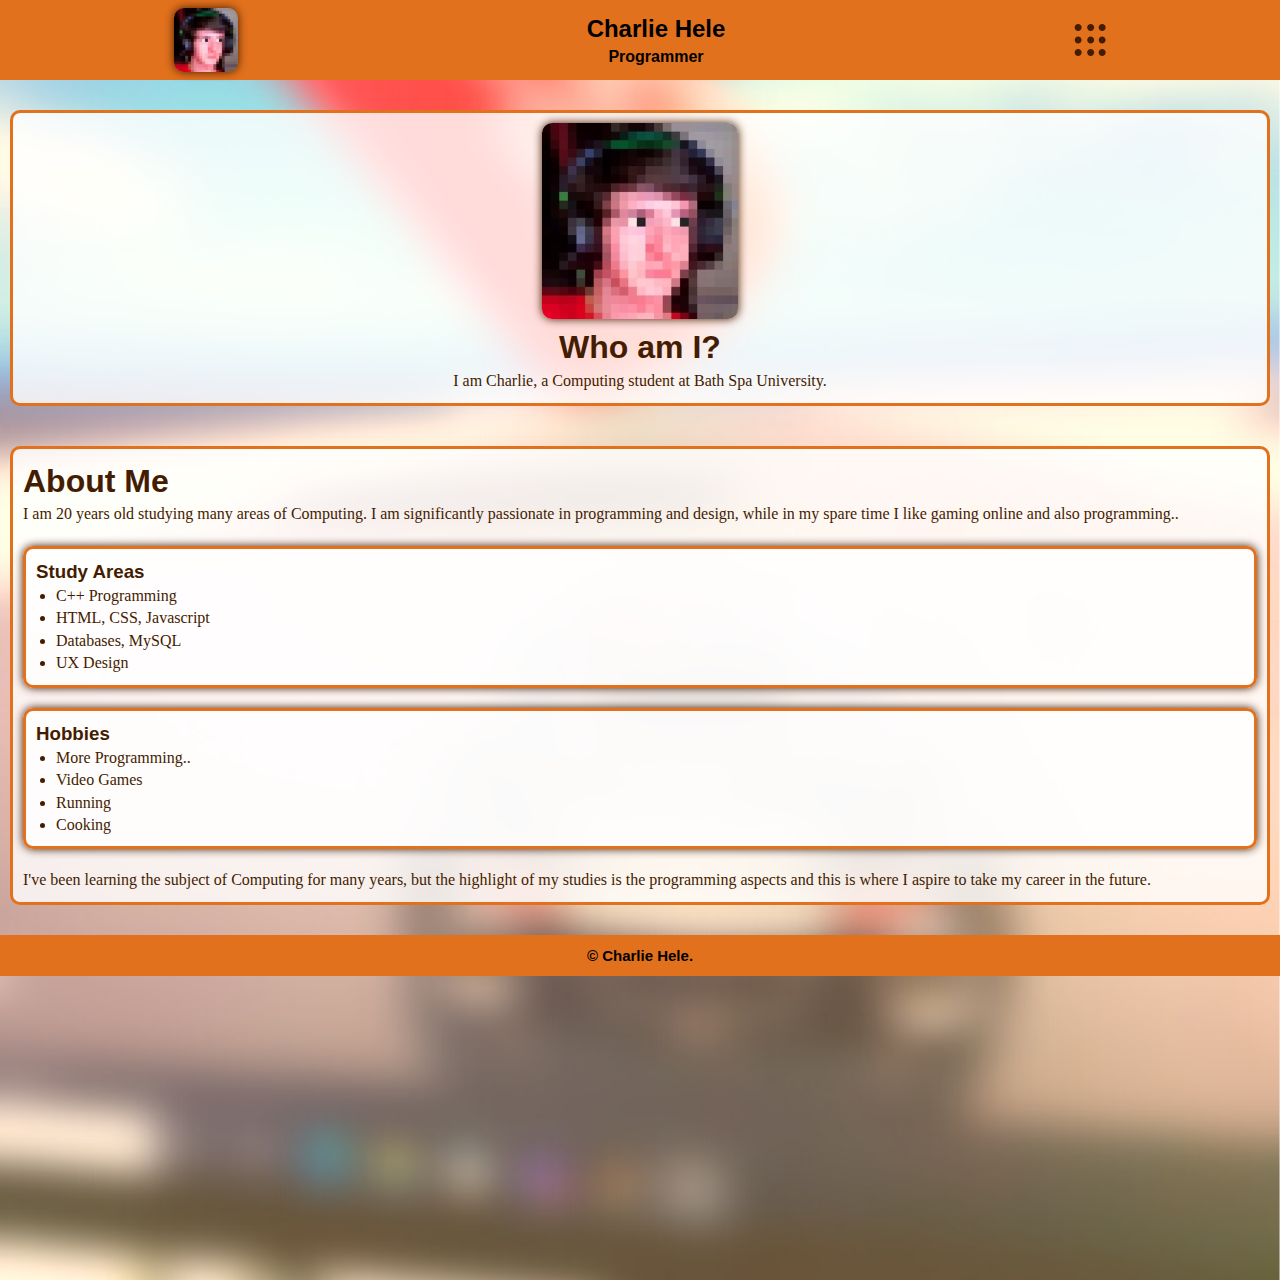
==== index.html @ ebe450d2 "Mobile optimised" ====
<!DOCTYPE html>
<html lang="en">
<head>
    <!-- Light Mode Palette: https://coolors.co/palette/cc5803-e2711d-ff9505-ffb627-ffc971 -->
    <!-- Dark Mode Palette: https://coolors.co/palette/c52233-a51c30-a7333f-74121d-580c1f -->
    <link rel="stylesheet" type="text/css" href="style.css">
    <script type="text/javascript" src="script.js"></script>
    <meta name="description" content="(empty)">
    <meta charset="UTF-8">
    <meta name="viewport" content="width=device-width, initial-scale=1.0">
    <title>My Portfolio</title>
</head>
    <body>
        <header>
            <nav>
                <img class="nav-icon" src="assets/icon.png">
                <section id="titles">
                    <h1>Charlie Hele</h1>
                    <h2>Programmer</h2>
                </section> 
                <img class="nav-button" src="assets/nav.svg">
            </nav>
        </header>

        <main>
            <section class="about-me">
                <article class="this-is-me box-style">
                    <section>
                        <img class="this-is-me-icon" src="assets/icon.png">
                    </section>
                    <section>
                        <h1>Who am I?</h1>
                        <p>
                            I am Charlie, a Computing student at Bath Spa University.
                        </p>
                    </section>
                </article>
                <article class="hobbies box-style">
                    <h1>About Me</h1>
                    <p>I am 20 years old studying many areas of Computing.
                       I am significantly passionate in programming and design,
                       while in my spare time I like gaming online and also programming.. 
                    </p>
                    <article class="study-areas box-style">
                        <h3>Study Areas</h3>
                        <ul>
                            <li>C++ Programming</li>
                            <li>HTML, CSS, Javascript</li>
                            <li>Databases, MySQL</li>
                            <li>UX Design</li>
                        </ul>
                    </article>
                    <article class="hobbies-areas box-style">
                        <h3>Hobbies</h3>
                        <ul>
                            <li>More Programming..</li>
                            <li>Video Games</li>
                            <li>Running</li>
                            <li>Cooking</li>
                        </ul>
                    </article>
                    <p>I've been learning the subject of Computing for many years,
                       but the highlight of my studies is the programming aspects
                       and this is where I aspire to take my career in the future. 
                    </p>
                </article>
            </section>  
        </main>

        <footer>
            <h2>© Charlie Hele.<h2>
        </footer>
    </body>
</html>
---- style.css ----
* {
    margin: 0;
    padding: 0;
    box-sizing: border-box;
    font-family: 'Segoe UI';
}

:root {
    line-height: 1.4;
    --small: 10px;
    --medium: 15px;
    --large: 20px;
}

::-webkit-scrollbar {
    width: 10px;
}

::-webkit-scrollbar-track {
    background-color: rgba(9, 18, 31, 1);
}

::-webkit-scrollbar-thumb {
    background: #8d8d8d;
    border-radius: 25px;
    border: none;
}

html {
    margin: 0;
    background-image: url("assets/backdrop.png");
    scroll-behavior: smooth;
    height: 100vw;
    width: 100vw;
    background-position: center;
    background-repeat: no-repeat;
    background-size: cover;
    background-attachment: fixed;
}

body {
    font-weight: 500;
}

h1, h2, h3 {
    font-family: 'Helvetica';
}

nav {
    display: flex;
    justify-content: space-around;
    align-items: center;
    height: 80px;
    background-color: #E2711D;
}

.nav-icon {
    height: 80%;
    border-radius: var(--small);
    box-shadow: #441C00 0px 0px 10px 0px;
}

.nav-button {
    height: 40%;
}

#titles {
    text-align: center;
}

#titles h1 {
    font-size: 1.5rem;
}

#titles h2 {
    font-size: 1rem;
}

main {
    display: flex;
    padding: var(--small);
    flex-direction: column;
}

.about-me {
    display: flex; 
    flex-direction: column;
}

.this-is-me {
    text-align: center;
}

.this-is-me-icon {
    border-radius: var(--small);
    box-shadow: #441C00 0px 0px 10px 0px;
}

.this-is-me h1 {
    font-size: 2em;
}

.hobbies-areas, .study-areas {
    box-shadow: #441C00 0px 0px 10px 0px;
}

.about-me ul {
    padding-left: var(--large);
}

.box-style {
    background-color: rgba(256, 256, 256, 0.8);
    color: #441C00;
    border-radius: var(--small);
    border-color: #E2711D;
    border-style: solid;
    width: 100%;
    margin: var(--large) 0;
    padding: var(--small);
}

footer {
    background-color: #E2711D;
    padding: var(--small);
    text-align: center;
    font-size: var(--small);
}
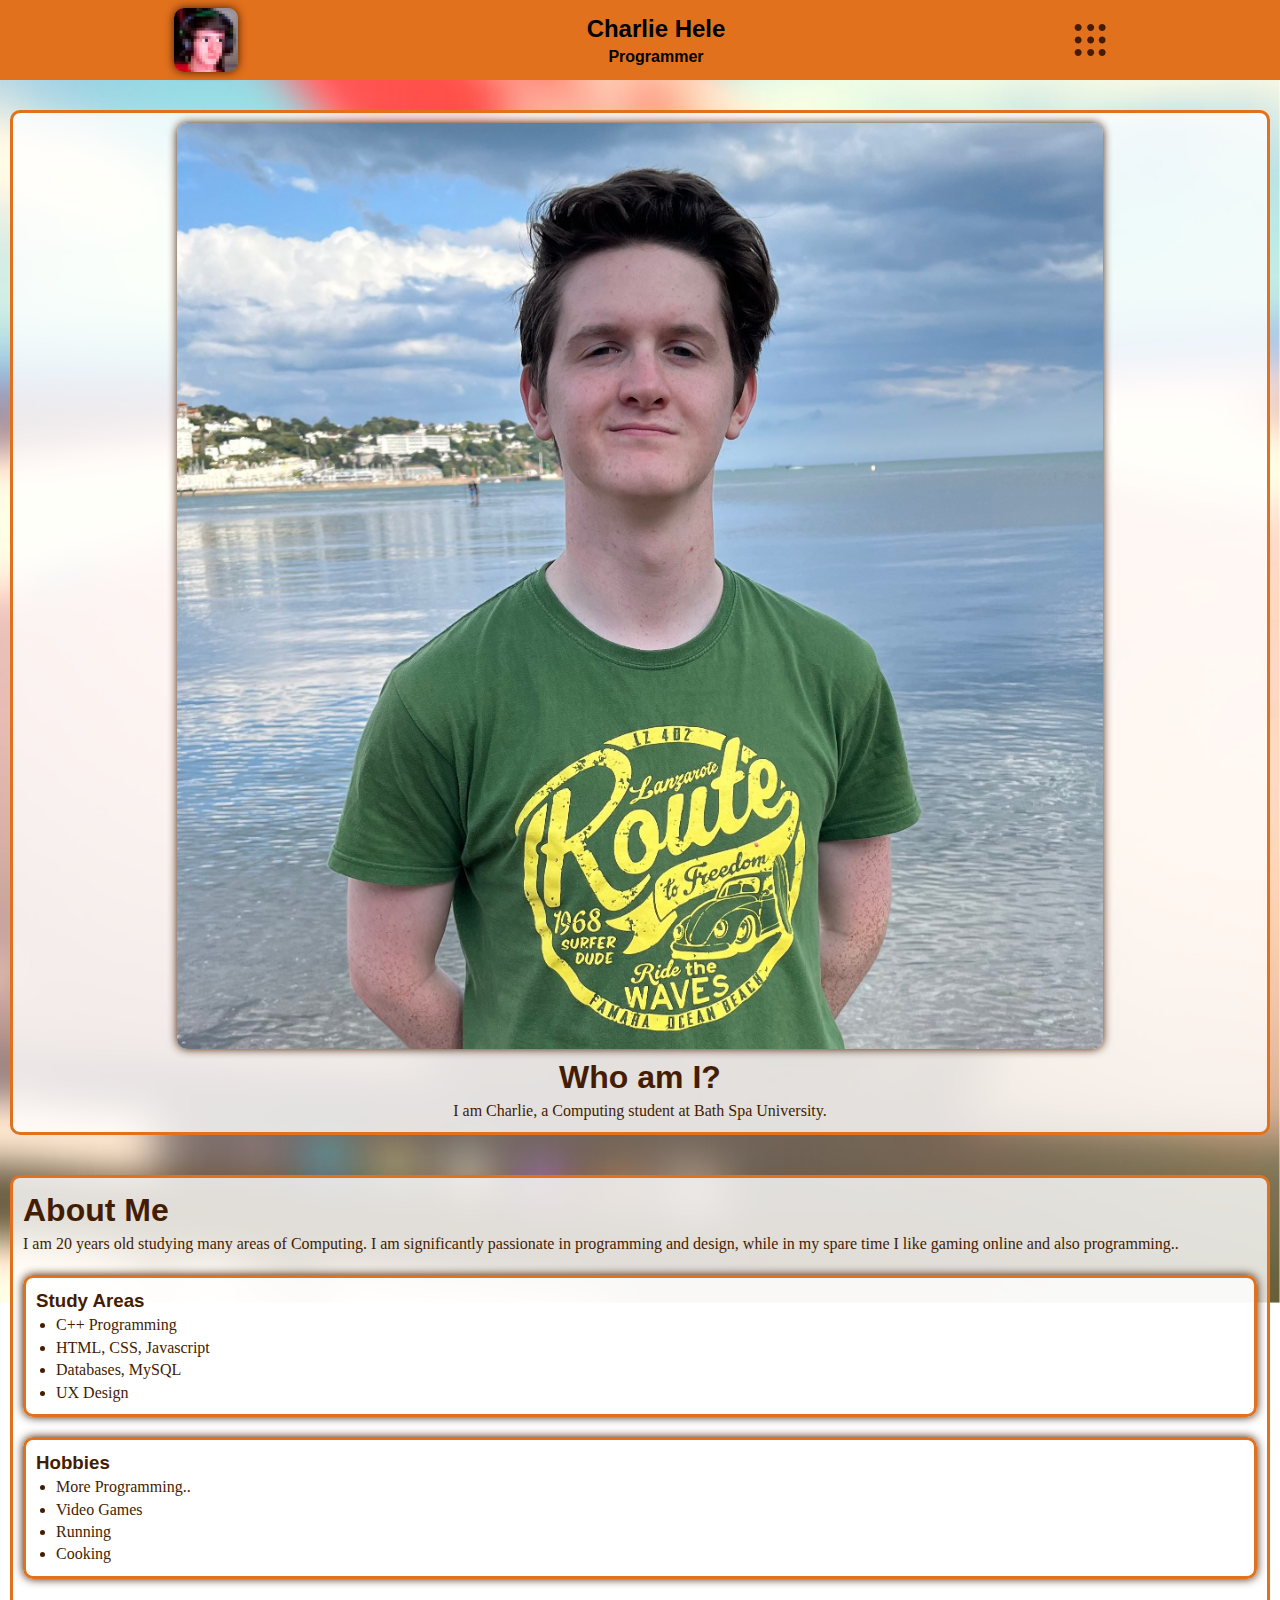
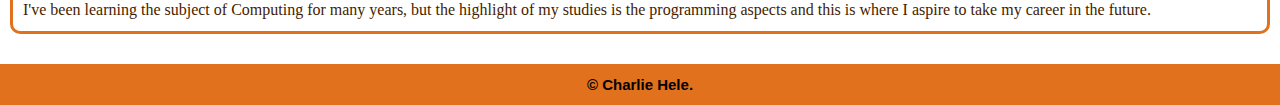
==== commit 3122d4a1: "Updated portrait." ====
--- a/index.html
+++ b/index.html
@@ -26,7 +26,7 @@
             <section class="about-me">
                 <article class="this-is-me box-style">
                     <section>
-                        <img class="this-is-me-icon" src="assets/icon.png">
+                        <img class="this-is-me-icon" src="assets/portrait.jpg">
                     </section>
                     <section>
                         <h1>Who am I?</h1>
--- a/style.css
+++ b/style.css
@@ -12,26 +12,12 @@
     --large: 20px;
 }
 
-::-webkit-scrollbar {
-    width: 10px;
-}
-
-::-webkit-scrollbar-track {
-    background-color: rgba(9, 18, 31, 1);
-}
-
-::-webkit-scrollbar-thumb {
-    background: #8d8d8d;
-    border-radius: 25px;
-    border: none;
-}
 
 html {
     margin: 0;
     background-image: url("assets/backdrop.png");
     scroll-behavior: smooth;
-    height: 100vw;
-    width: 100vw;
+    width: 100%;
     background-position: center;
     background-repeat: no-repeat;
     background-size: cover;
@@ -93,6 +79,7 @@
 
 .this-is-me-icon {
     border-radius: var(--small);
+    width: 75%;
     box-shadow: #441C00 0px 0px 10px 0px;
 }
 
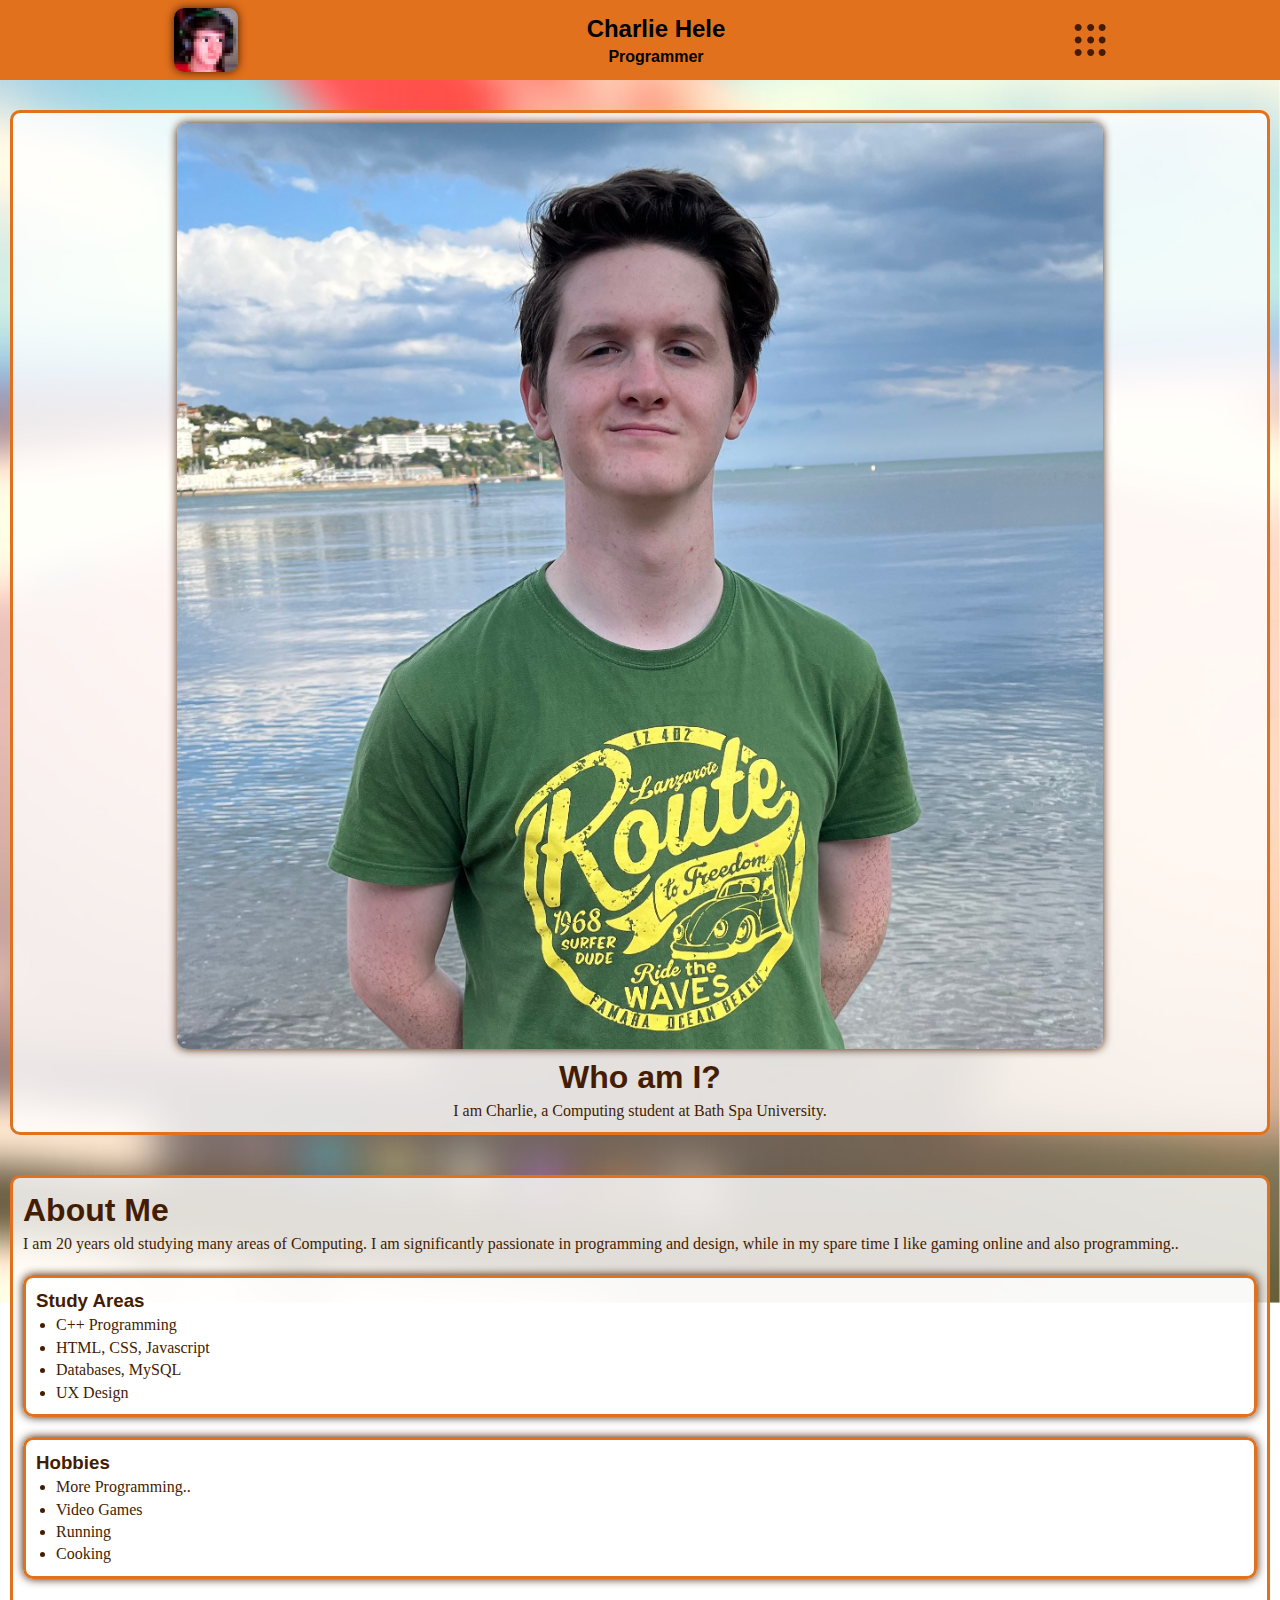
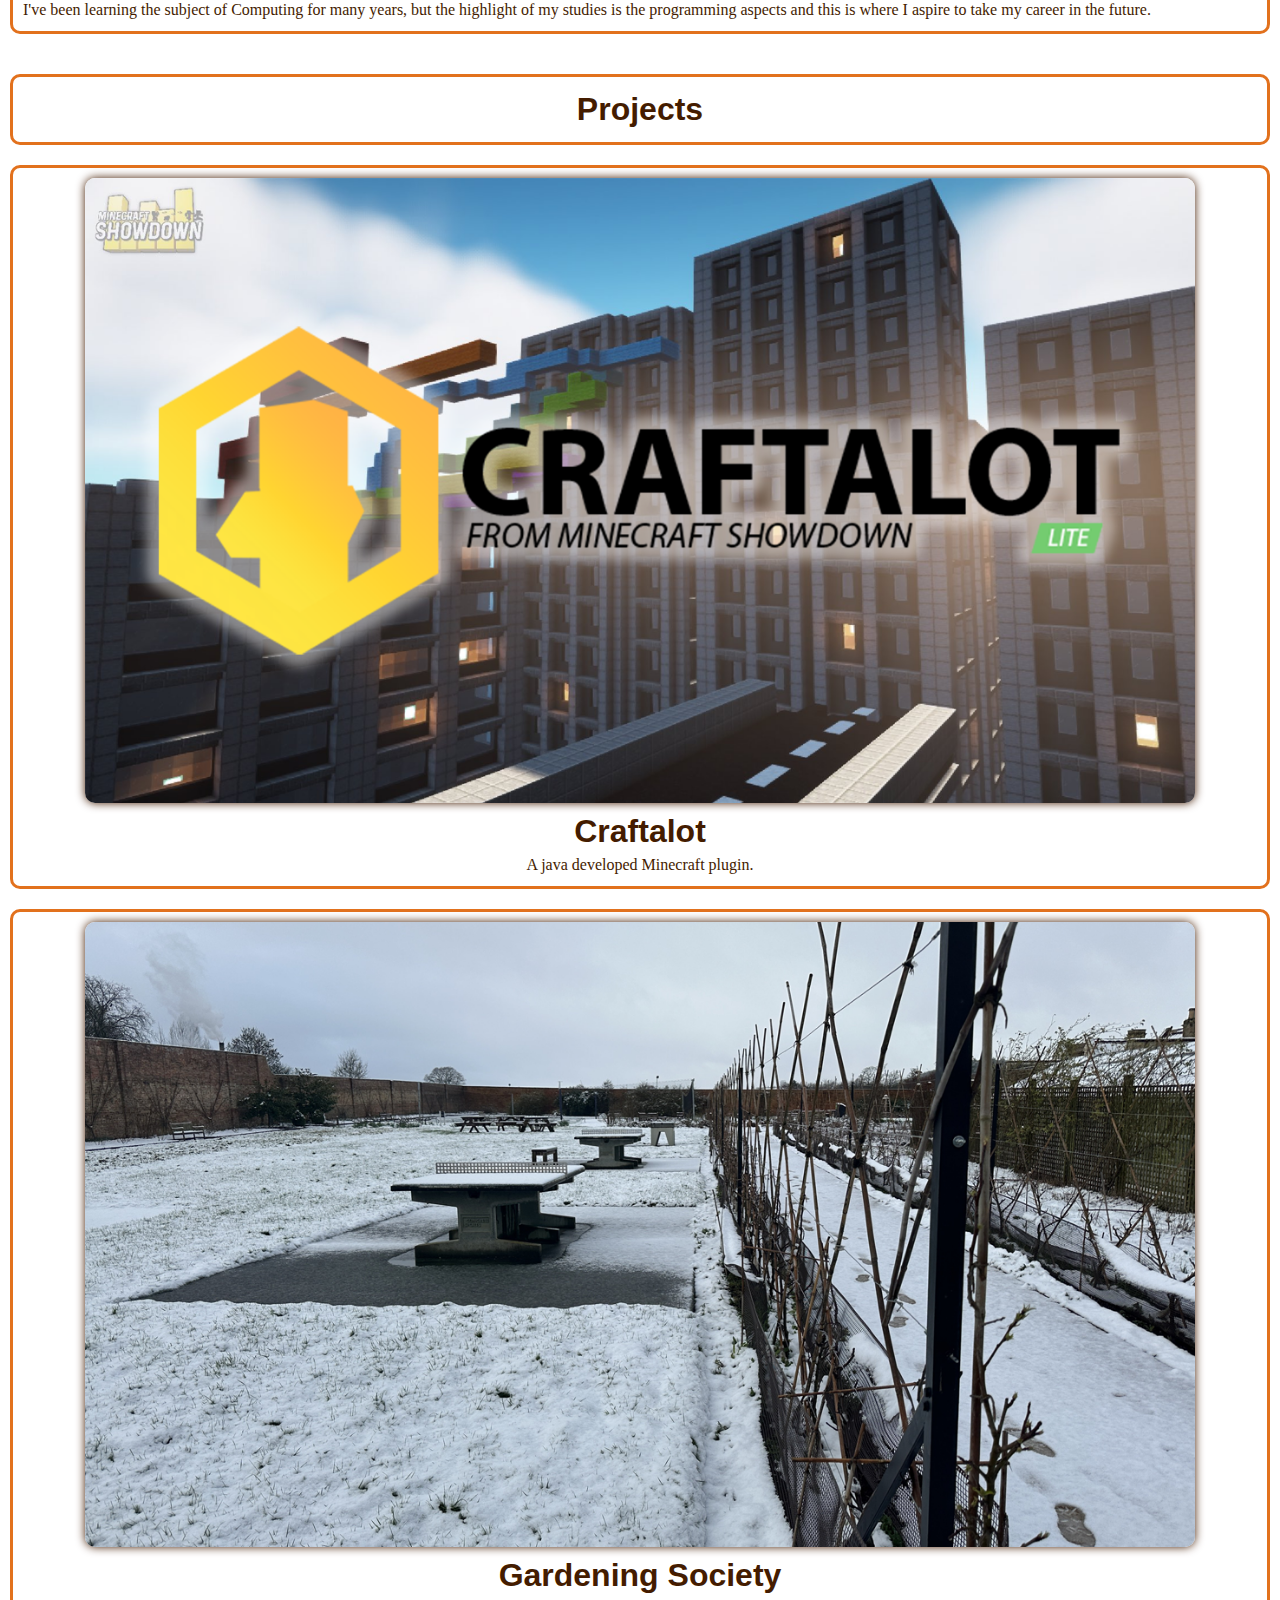
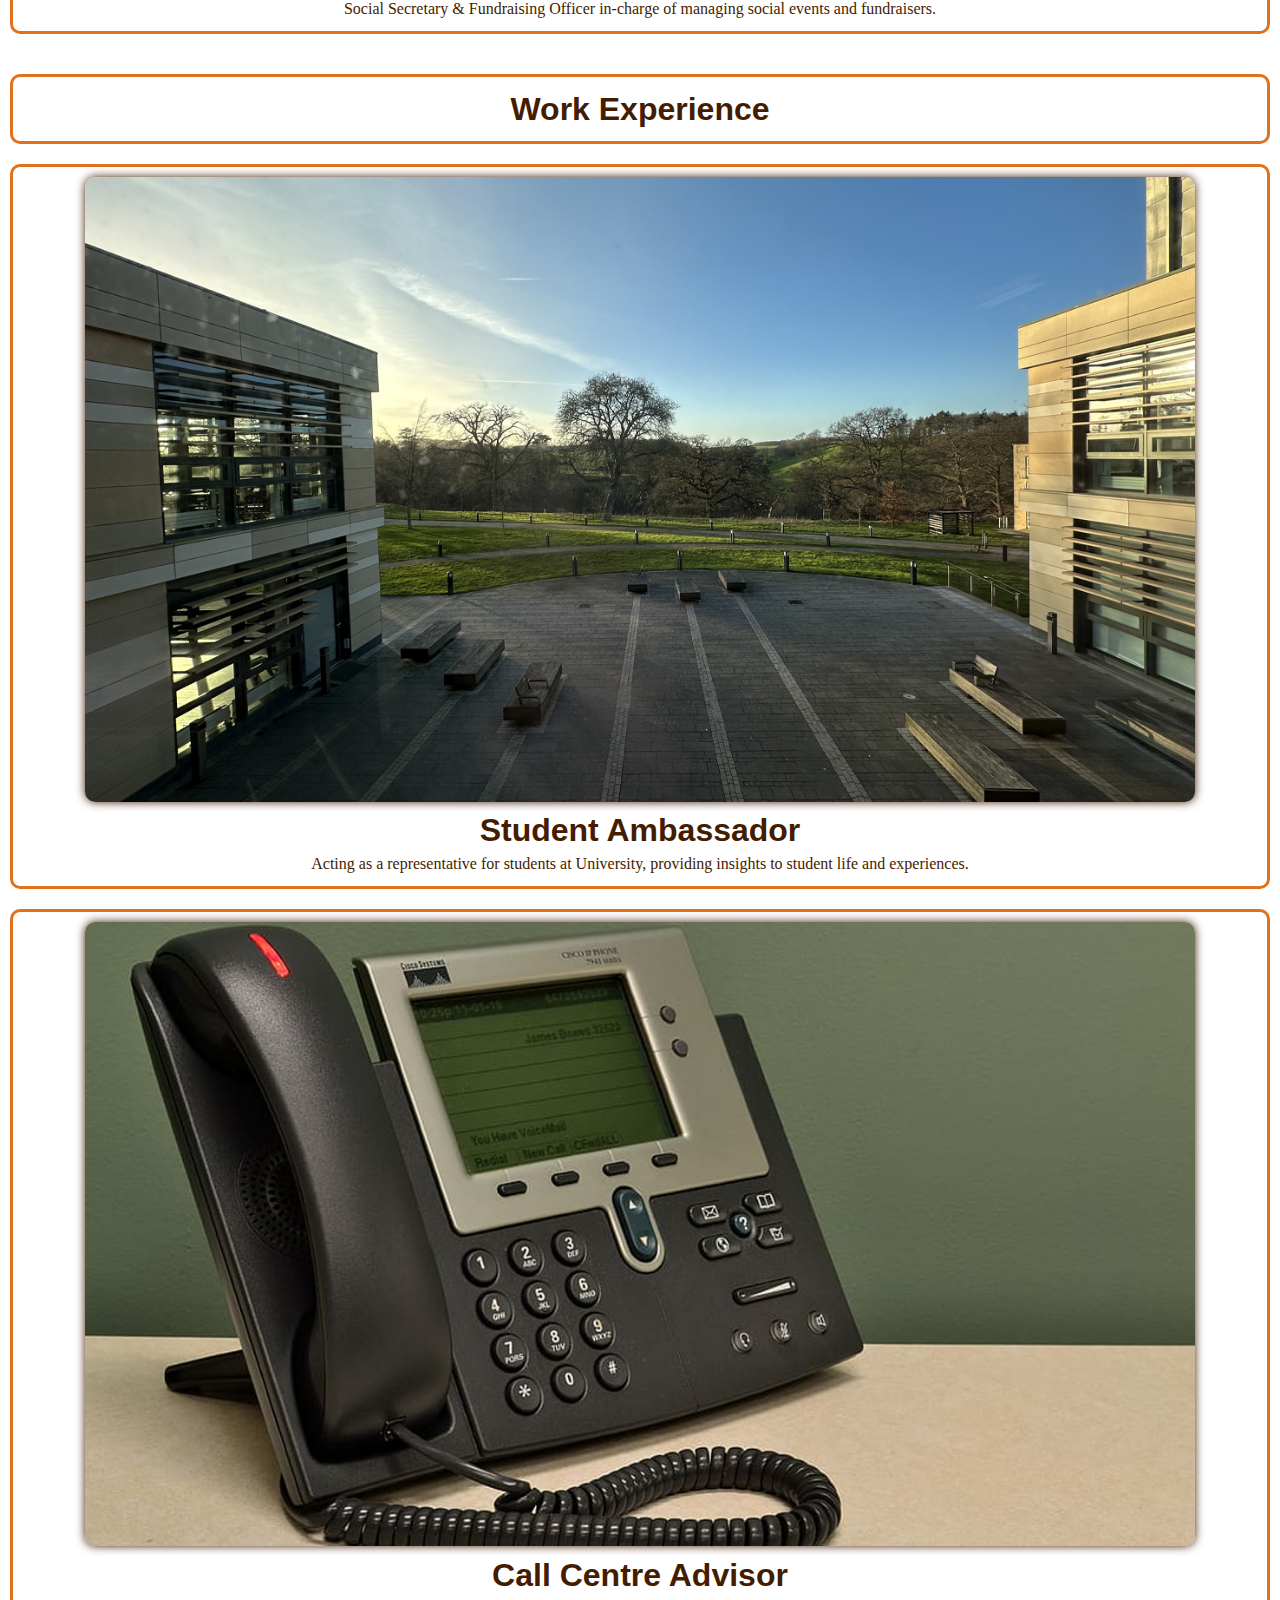
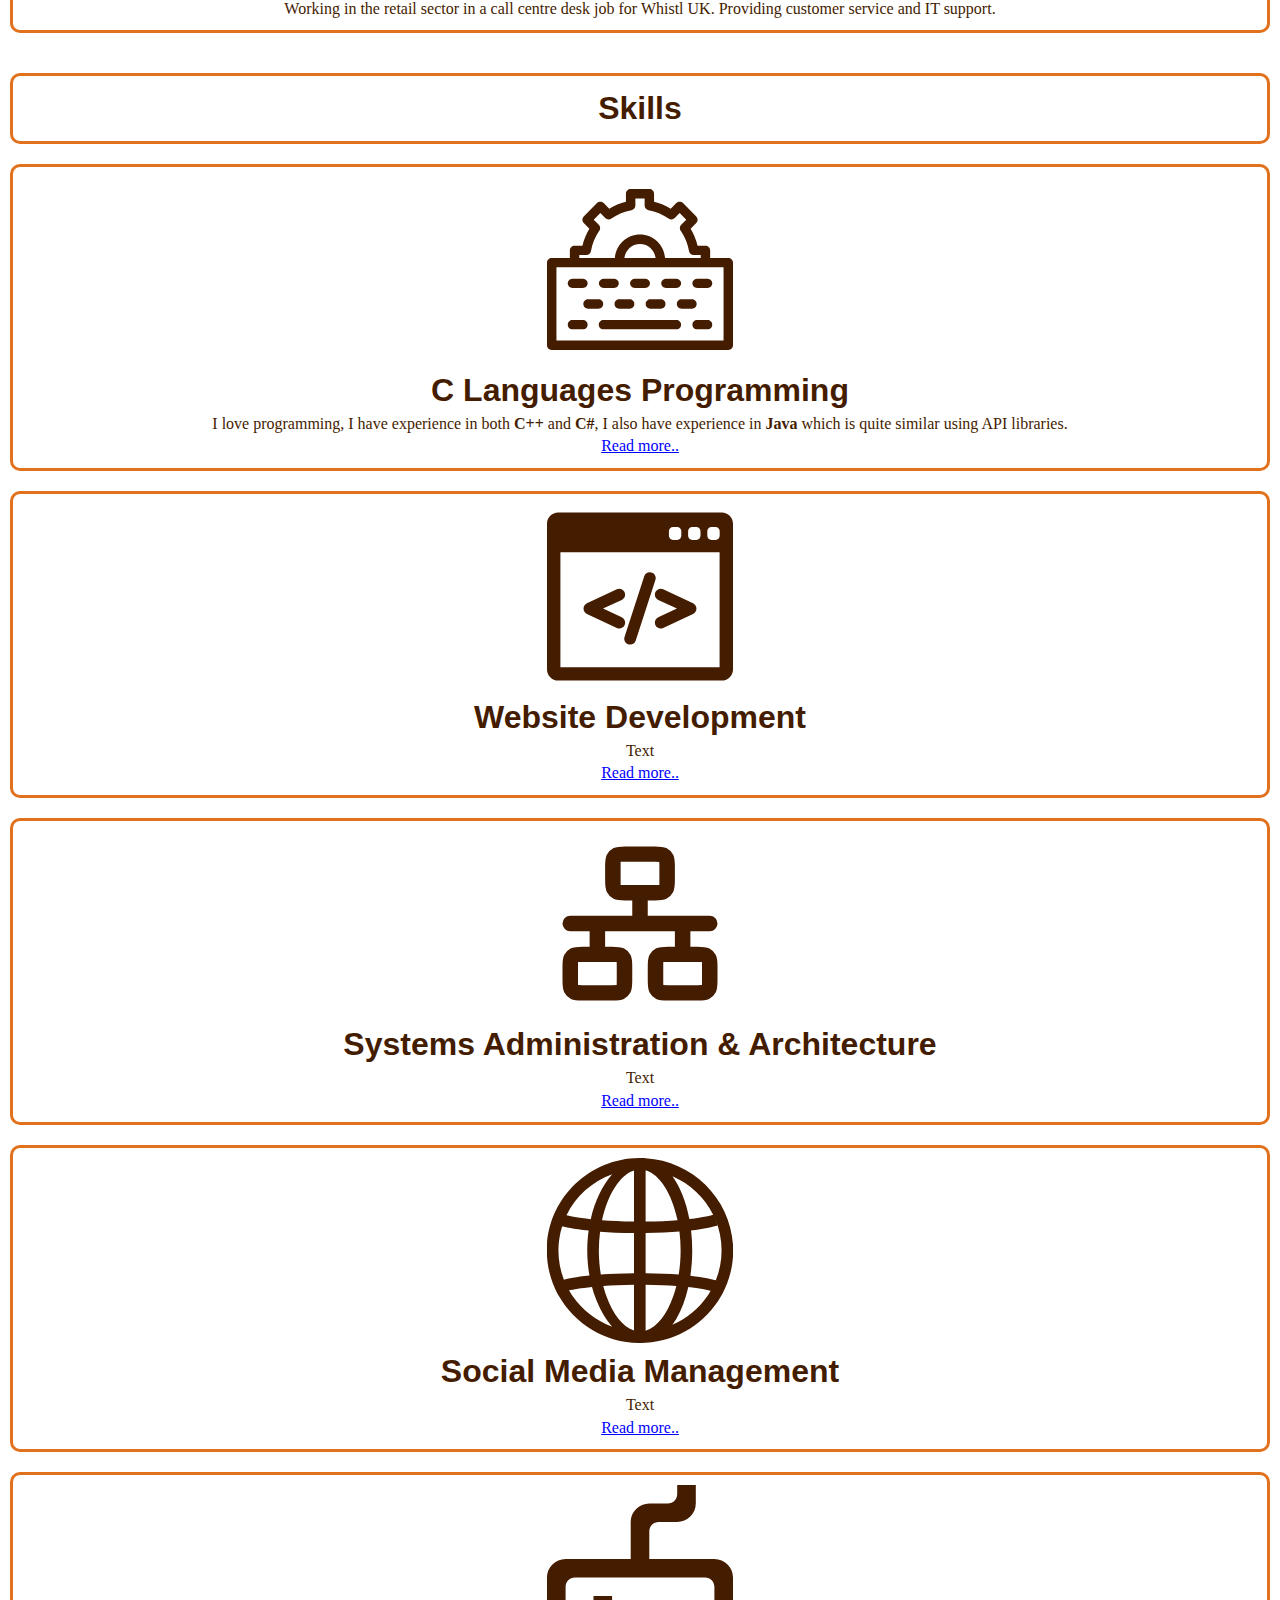
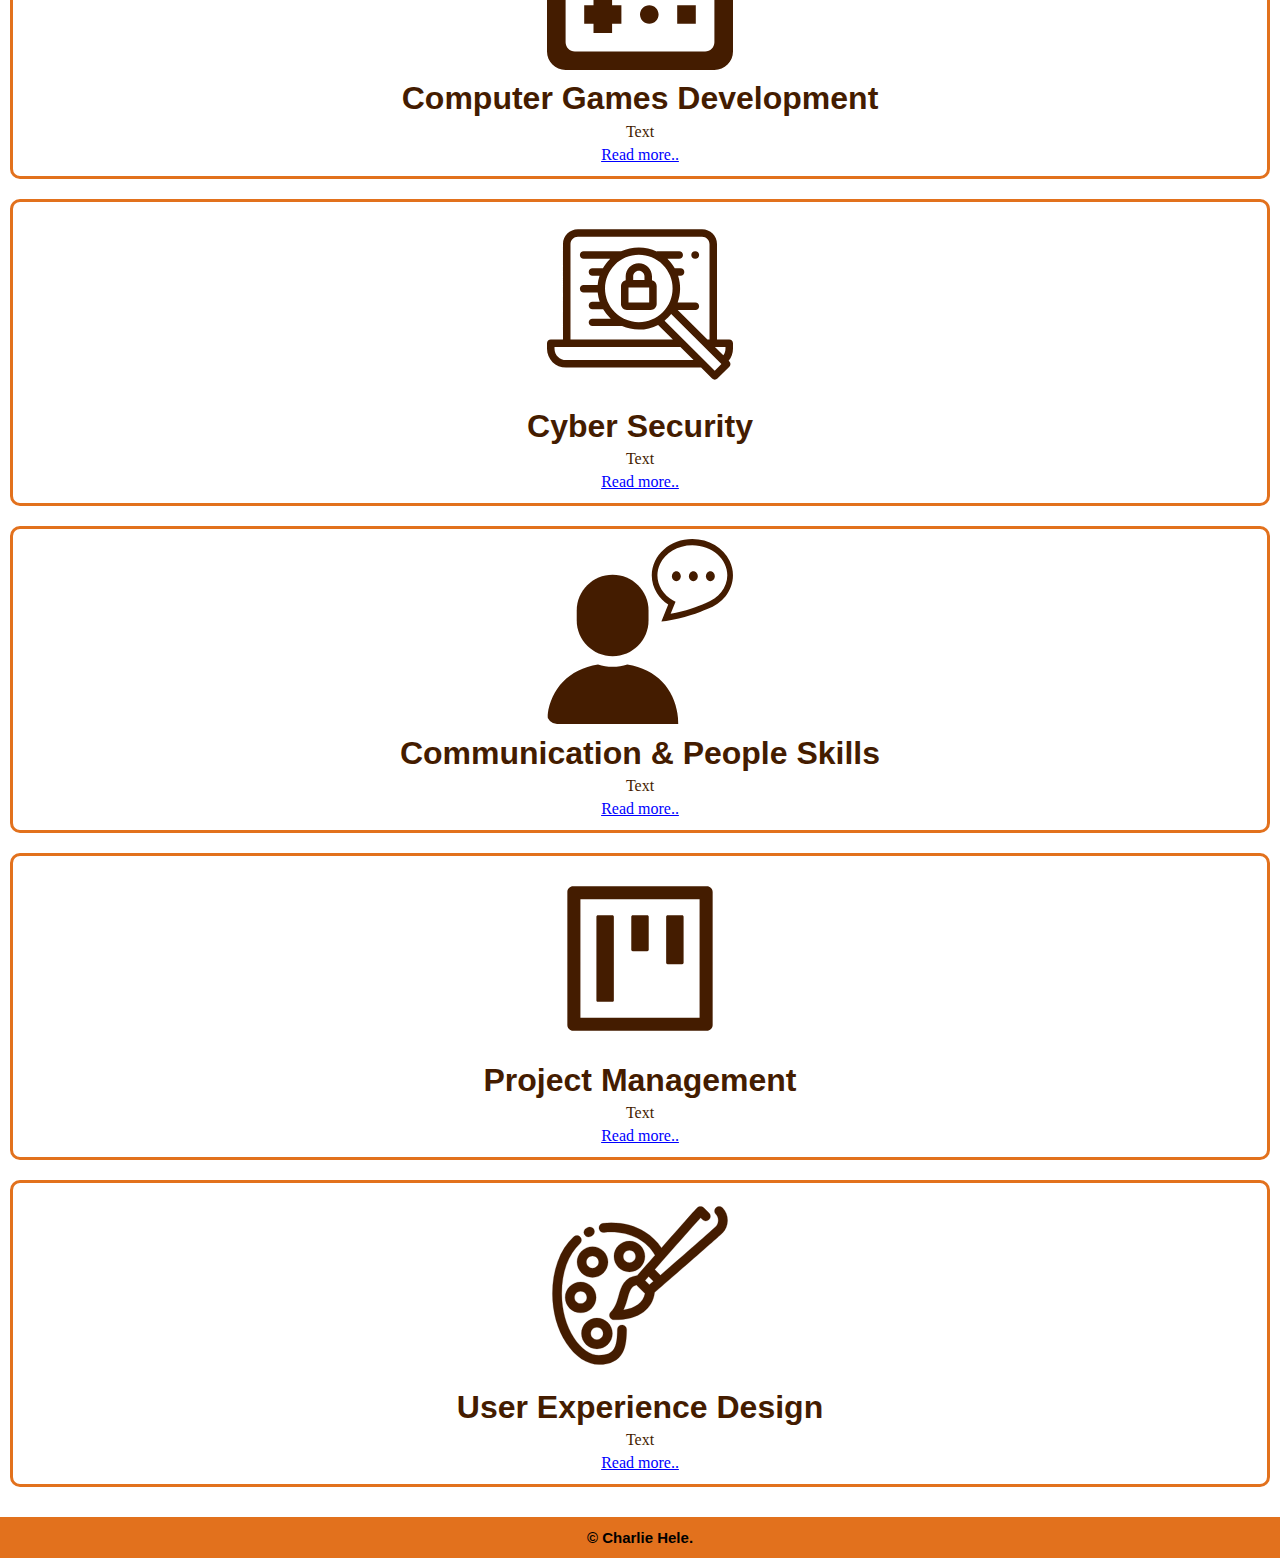
==== commit de5f1a5c: "Reuploaded the entire website.. again.." ====
--- a/index.html
+++ b/index.html
@@ -23,6 +23,7 @@
         </header>
 
         <main>
+            <!-- About Me -->
             <section class="about-me">
                 <article class="this-is-me box-style">
                     <section>
@@ -64,7 +65,218 @@
                        and this is where I aspire to take my career in the future. 
                     </p>
                 </article>
-            </section>  
+            </section>
+
+            <!-- Projects -->
+            <section class="projects-section">
+                <h1 class="experience box-style">Projects</h1>
+                <article class="experience box-style">
+                    <section>
+                        <img class="experience-img" src="assets/craftalot.png">
+                    </section>
+                    <section>
+                        <h1>Craftalot</h1>
+                        <p>
+                            A java developed Minecraft plugin.
+                        </p>
+                    </section>
+                </article>
+
+                <article class="experience box-style">
+                    <section>
+                        <img class="experience-img" src="assets/gardening.png">
+                    </section>
+                    <section>
+                        <h1>Gardening Society</h1>
+                        <p>
+                            Social Secretary & Fundraising Officer in-charge of managing social events and fundraisers.
+                        </p>
+                    </section>
+                </article>
+            </section>
+
+            <section class="work-experience">
+                <h1 class="experience box-style">Work Experience</h1>
+                <article class="experience box-style">
+                    <section>
+                        <img class="experience-img" src="assets/ambassador.png">
+                    </section>
+                    <section>
+                        <h1>Student Ambassador</h1>
+                        <p>
+                            Acting as a representative for students at University, providing insights to student life and experiences.
+                        </p>
+                    </section>
+                </article>
+
+                <article class="experience box-style">
+                    <section>
+                        <img class="experience-img" src="assets/callcentre.png">
+                    </section>
+                    <section>
+                        <h1>Call Centre Advisor</h1>
+                        <p>
+                            Working in the retail sector in a call centre desk job for Whistl UK. Providing customer service and IT support.
+                        </p>
+                    </section>
+                </article>
+            </section>
+
+            <section class="skills">
+                <h1 class="experience box-style">Skills</h1>
+                <article class="experience box-style">
+                    <section>
+                        <img class="skills-img" src="assets/svg/coding.svg">
+                    </section>
+                    <section class="skills-text">
+                        <h1>C Languages Programming</h1>
+                        <p>
+                            I love programming, I have experience in both <strong>C++</strong> and <strong>C#</strong>, I also have experience in <strong>Java</strong> which is quite similar using API libraries.
+                        </p>
+                        <p class="more c">
+                            <br>
+                            Text
+                        </p>
+                    </section>
+                    <a class="read-more c" onclick="readMore('c')">Read more..</a>
+                </article>
+
+                <article class="experience box-style">
+                    <section>
+                        <img class="skills-img" src="assets/svg/webdev.svg">
+                    </section>
+                    <section>
+                        <h1>Website Development</h1>
+                        <p>
+                            Text
+                        </p>
+                        <p class="more webdev">
+                            <br>
+                            Text
+                        </p>
+                    </section>
+                    <a class="read-more webdev" onclick="readMore('webdev')">Read more..</a>
+                </article>
+
+                <article class="experience box-style">
+                    <section>
+                        <img class="skills-img" src="assets/svg/network.svg">
+                    </section>
+                    <section>
+                        <h1>Systems Administration & Architecture</h1>
+                        <p>
+                            Text
+                        </p>
+                        <p class="more sysadmin">
+                            <br>
+                            Text
+                        </p>
+                    </section>
+                    <a class="read-more sysadmin" onclick="readMore('sysadmin')">Read more..</a>
+                </article>
+
+                <article class="experience box-style">
+                    <section>
+                        <img class="skills-img" src="assets/svg/socialmedia.svg">
+                    </section>
+                    <section>
+                        <h1>Social Media Management</h1>
+                        <p>
+                            Text
+                        </p>
+                        <p class="more socialmedia">
+                            <br>
+                            Text
+                        </p>
+                    </section>
+                    <a class="read-more socialmedia" onclick="readMore('socialmedia')">Read more..</a>
+                </article>
+
+                <article class="experience box-style">
+                    <section>
+                        <img class="skills-img" src="assets/svg/gamedev.svg">
+                    </section>
+                    <section>
+                        <h1>Computer Games Development</h1>
+                        <p>
+                            Text
+                        </p>
+                        <p class="more gamedev">
+                            <br>
+                            Text
+                        </p>
+                    </section>
+                    <a class="read-more gamedev" onclick="readMore('gamedev')">Read more..</a>
+                </article>
+
+                <article class="experience box-style">
+                    <section>
+                        <img class="skills-img" src="assets/svg/cyber.svg">
+                    </section>
+                    <section>
+                        <h1>Cyber Security</h1>
+                        <p>
+                            Text
+                        </p>
+                        <p class="more cyber">
+                            <br>
+                            Text
+                        </p>
+                    </section>
+                    <a class="read-more cyber" onclick="readMore('cyber')">Read more..</a>
+                </article>
+
+                <article class="experience box-style">
+                    <section>
+                        <img class="skills-img" src="assets/svg/communication.svg">
+                    </section>
+                    <section>
+                        <h1>Communication & People Skills</h1>
+                        <p>
+                            Text
+                        </p>
+                        <p class="more comms">
+                            <br>
+                            Text
+                        </p>
+                    </section>
+                    <a class="read-more comms" onclick="readMore('comms')">Read more..</a>
+                </article>
+
+                <article class="experience box-style">
+                    <section>
+                        <img class="skills-img" src="assets/svg/projectmanagement.svg">
+                    </section>
+                    <section>
+                        <h1>Project Management</h1>
+                        <p>
+                            Text
+                        </p>
+                        <p class="more projectmanage">
+                            <br>
+                            Text
+                        </p>
+                    </section>
+                    <a class="read-more projectmanage" onclick="readMore('projectmanage')">Read more..</a>
+                </article>
+
+                <article class="experience box-style">
+                    <section>
+                        <img class="skills-img" src="assets/svg/ux.svg">
+                    </section>
+                    <section>
+                        <h1>User Experience Design</h1>
+                        <p>
+                            Text
+                        </p>
+                        <p class="more uxdesign">
+                            <br>
+                            Text
+                        </p>
+                    </section>
+                    <a class="read-more uxdesign" onclick="readMore('uxdesign')">Read more..</a>
+                </article>
+            </section>
         </main>
 
         <footer>
--- a/style.css
+++ b/style.css
@@ -10,13 +10,28 @@
     --small: 10px;
     --medium: 15px;
     --large: 20px;
+    --skillsTextSize: 7rem;
 }
 
+::-webkit-scrollbar {
+    width: 10px;
+}
+
+::-webkit-scrollbar-track {
+    background-color: rgba(9, 18, 31, 1);
+}
+
+::-webkit-scrollbar-thumb {
+    background: #8d8d8d;
+    border-radius: 25px;
+    border: none;
+}
 
 html {
     margin: 0;
     background-image: url("assets/backdrop.png");
     scroll-behavior: smooth;
+    height: 100%;
     width: 100%;
     background-position: center;
     background-repeat: no-repeat;
@@ -106,6 +121,30 @@
     padding: var(--small);
 }
 
+.experience {
+    text-align: center;
+}
+
+.experience-img {
+    width: 90%;
+    border-radius: var(--small);
+    box-shadow: #441C00 0px 0px 10px 0px;
+}
+
+.skills-img {
+    width: 15%;
+    border-radius: var(--small);
+}
+
+.read-more {
+    color: blue;
+    text-decoration: underline;
+}
+
+.more {
+    display: none;
+}
+
 footer {
     background-color: #E2711D;
     padding: var(--small);
